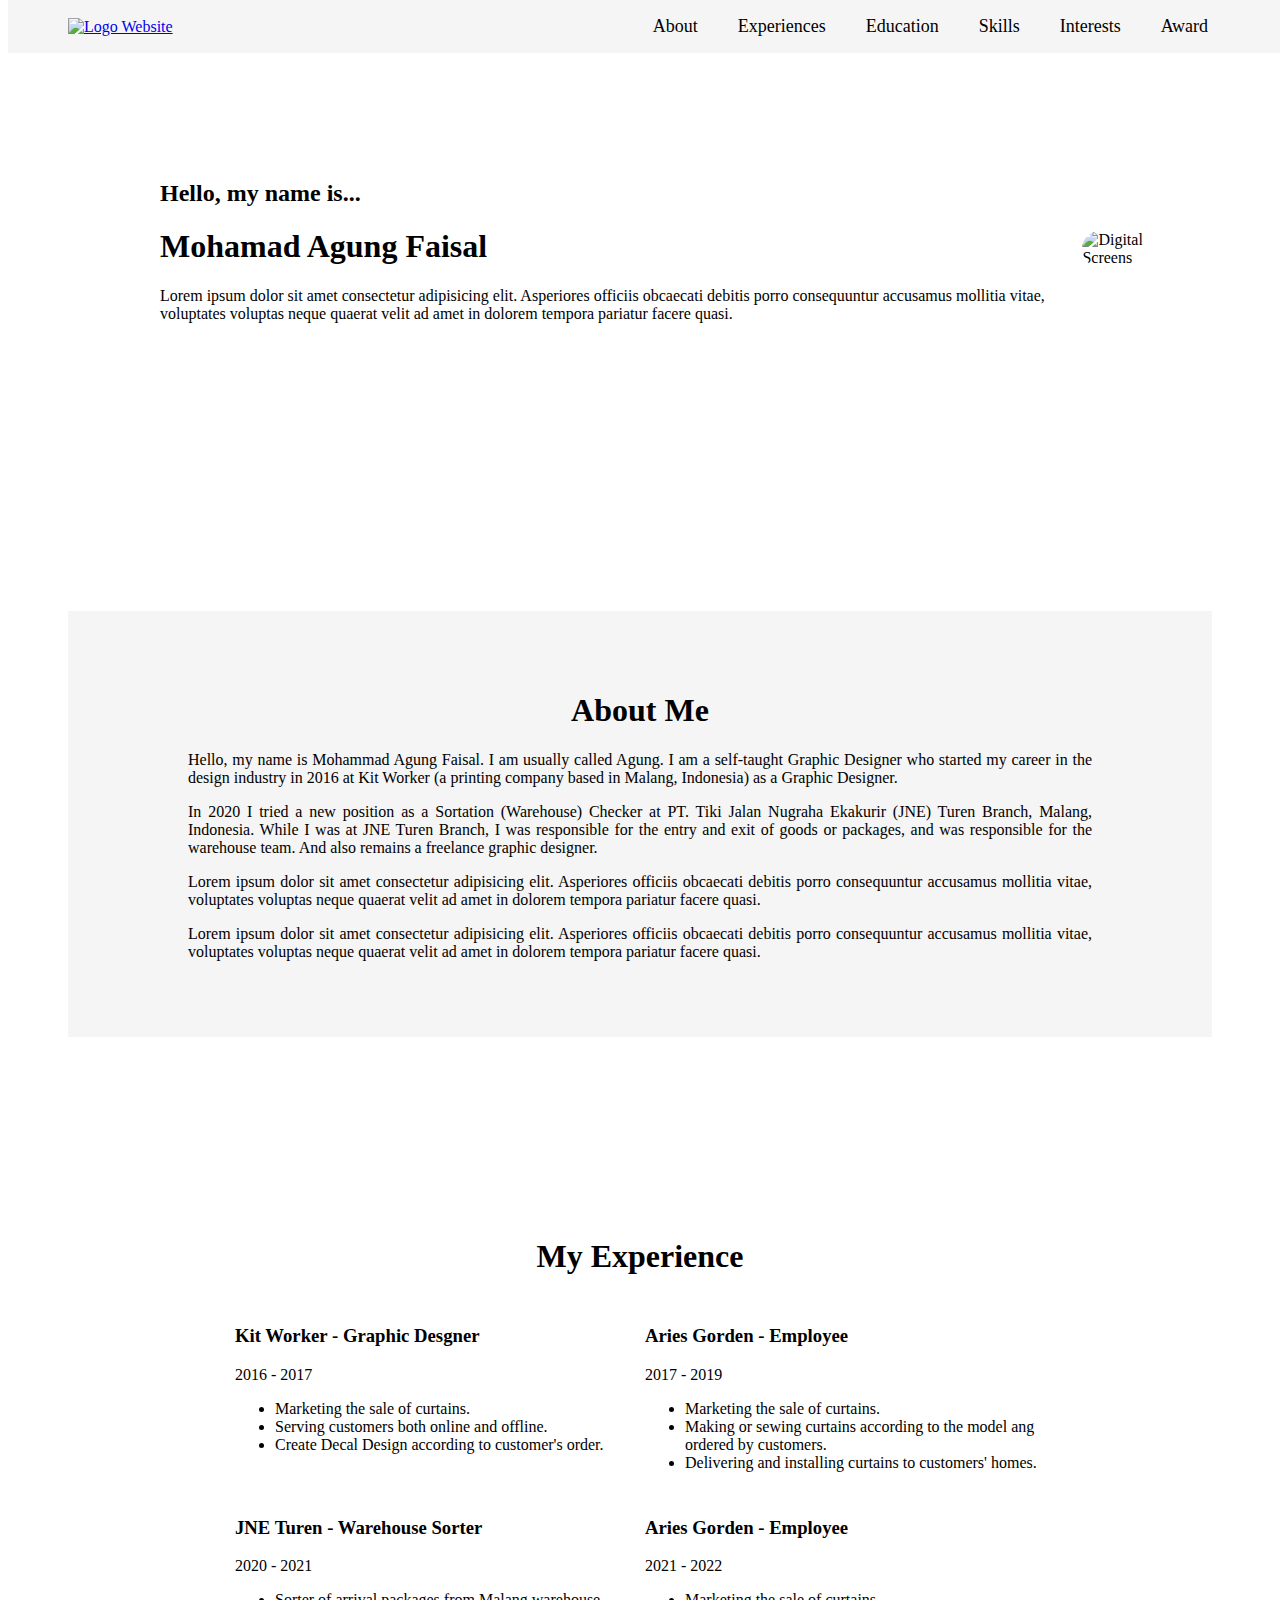
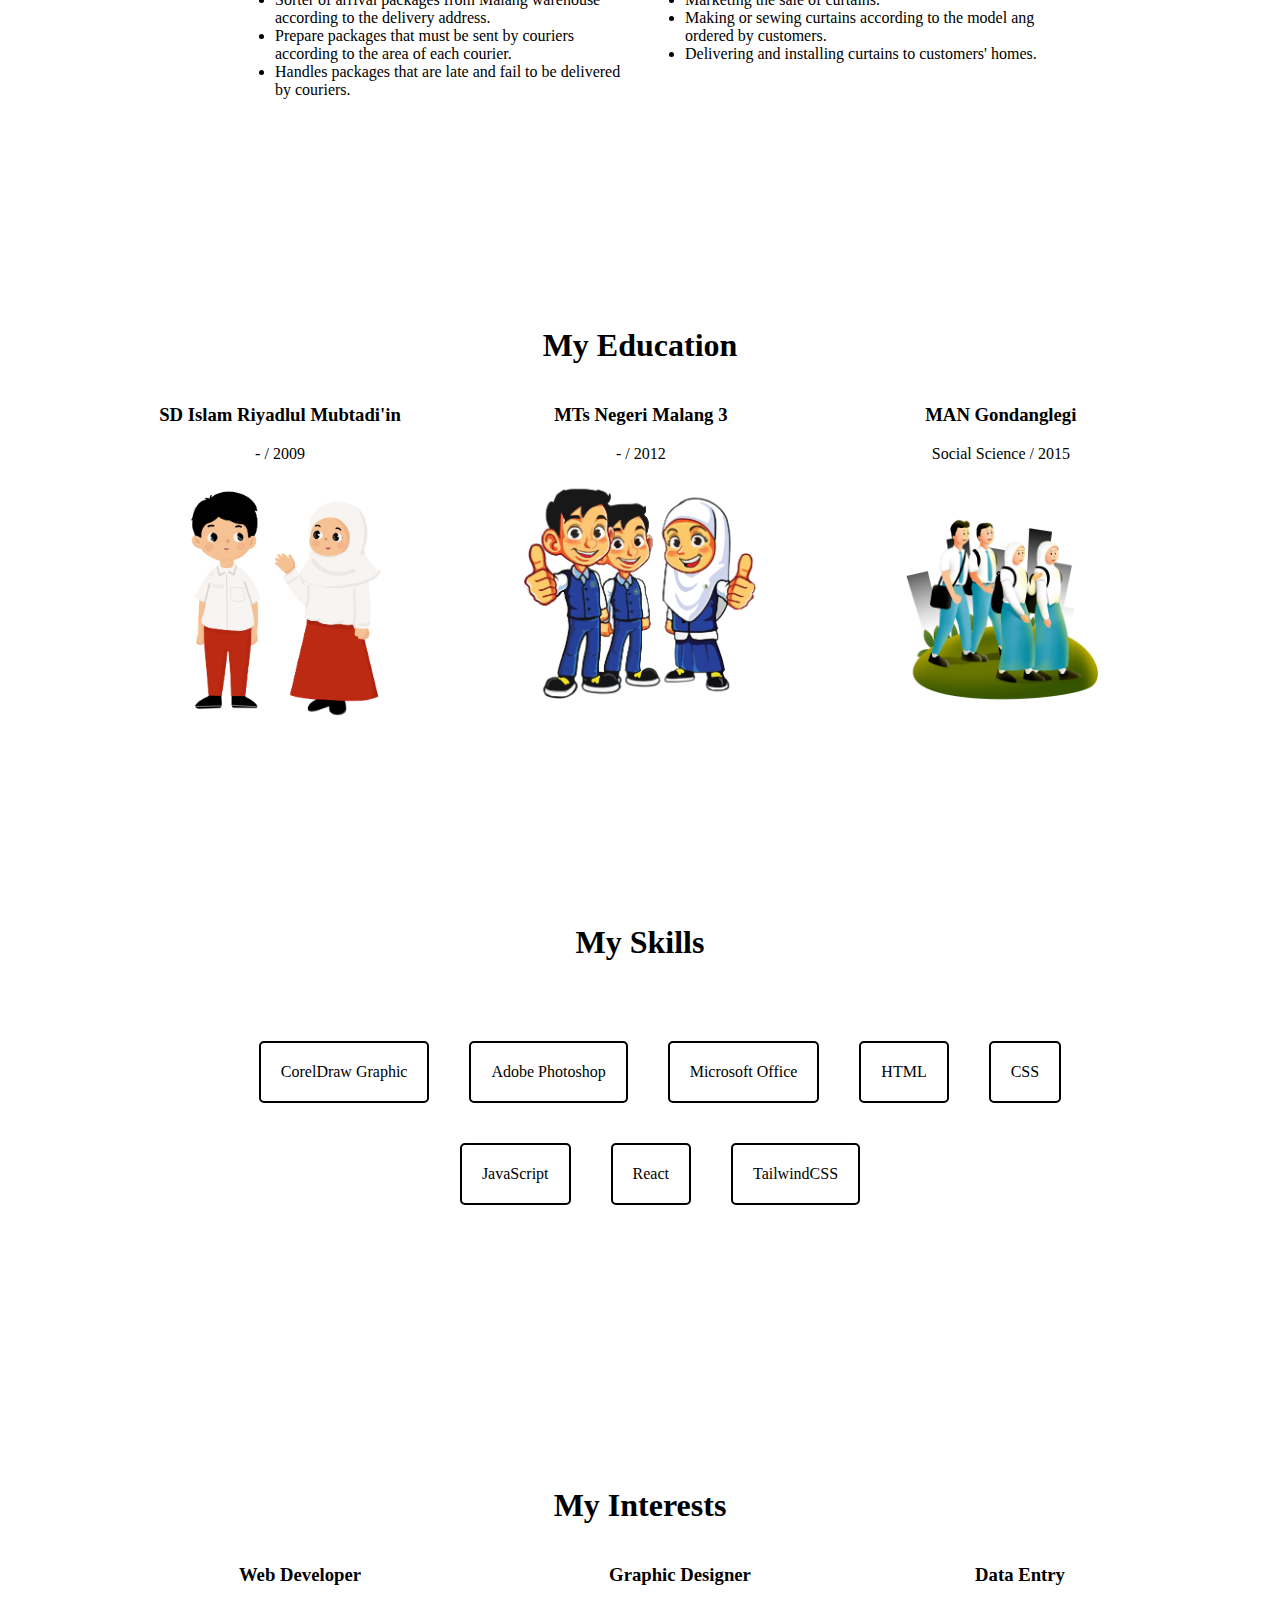
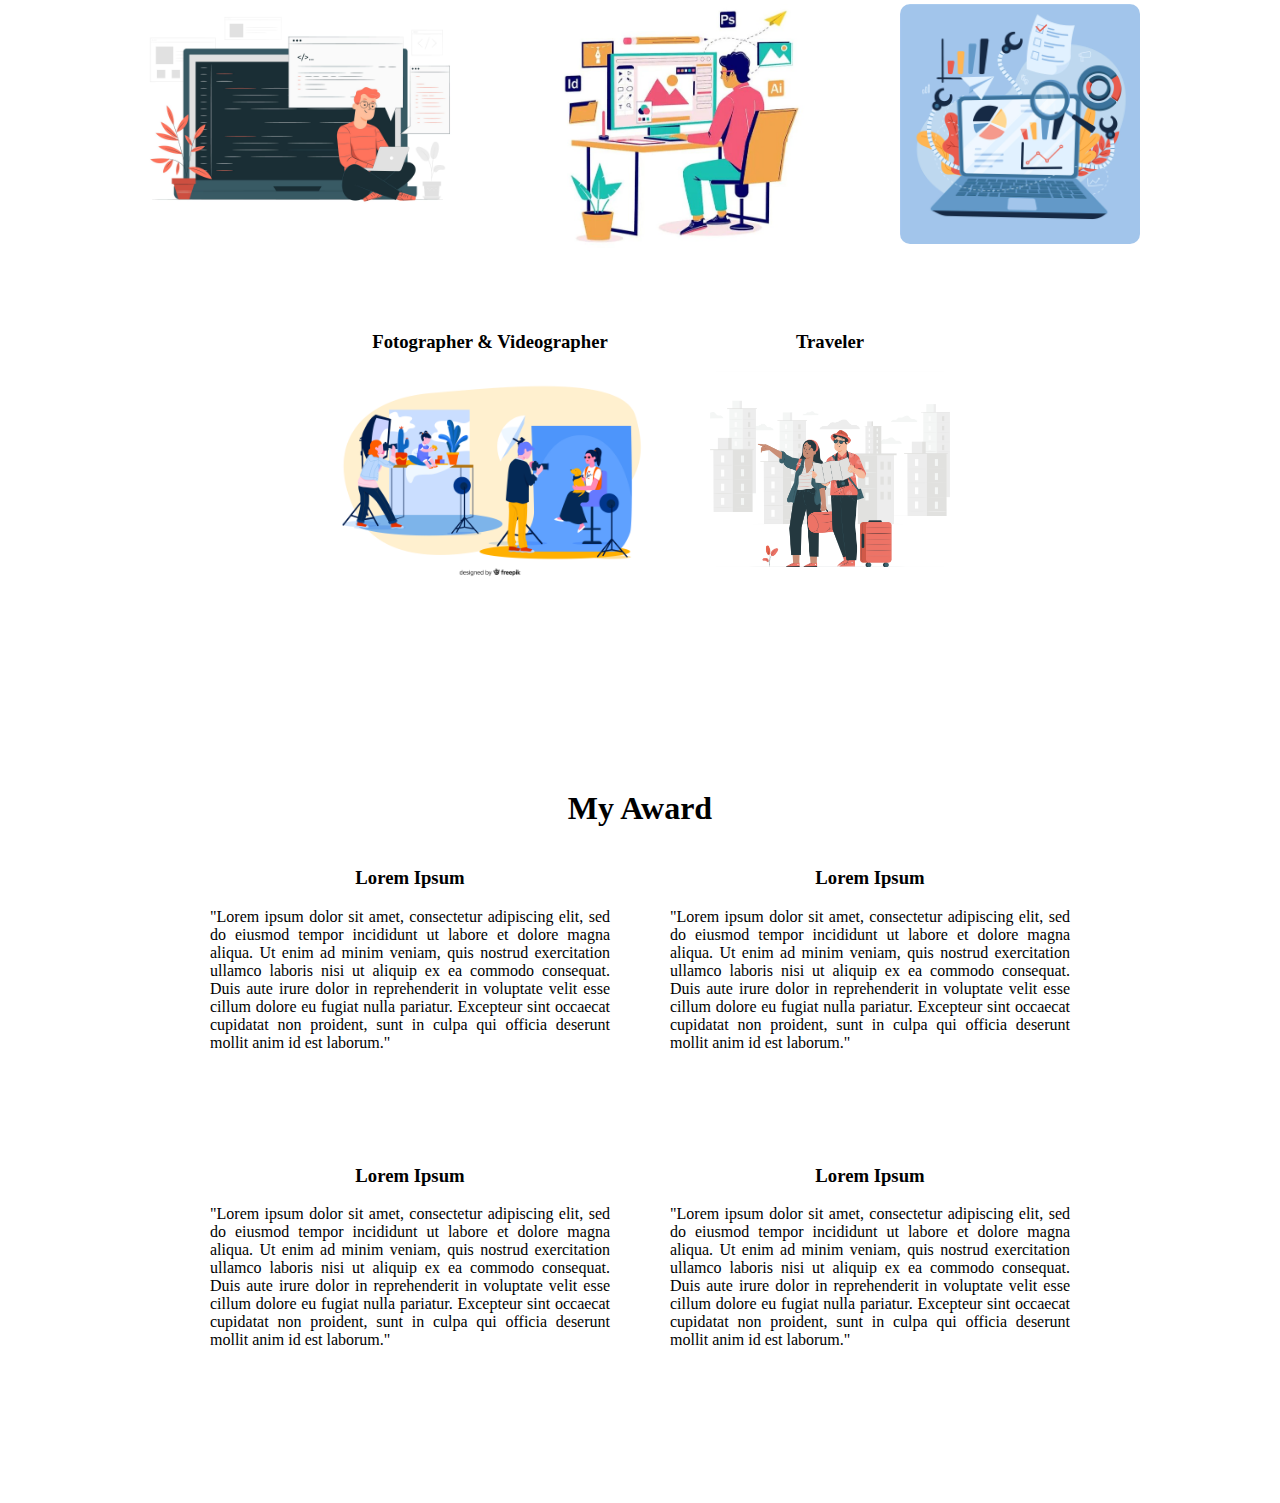
==== index.html @ 61150e81 "pesan commit" ====
<!DOCTYPE html>
<html lang="en">

  <head>
    <meta charset="UTF-8">
    <meta http-equiv="X-UA-Compatible" content="IE=edge">
    <meta name="viewport" content="width=device-width, initial-scale=1.0">
    <title>Mohamad Agung Faisal</title>
    <link rel="stylesheet" href="/assets/Css/style.css">
  </head>

  <body>

    <header>
      <div class="pages">
        <a href="#home">
          <img src="https://web-porto-lime.vercel.app/static/media/maf.66e4949db67b58ebe0a6.png" alt="Logo Website" />
        </a>
      </div>
      <nav>
        <ul>
          <li><a href="#about">About</a></li>
          <li><a href="#experiences">Experiences</a></li>
          <li><a href="#education">Education</a></li>
          <li><a href="#skills">Skills</a></li>
          <li><a href="#interests">Interests</a></li>
          <li><a href="#award">Award</a></li>
        </ul>
      </nav>
    </header>

    <main>

      <section id="home" class="home">
        <div class="info">
          <h2>Hello, my name is...</h2>
          <h1> Mohamad <span>Agung</span> Faisal</h1>
          <p>Lorem ipsum dolor sit amet consectetur adipisicing elit. Asperiores officiis obcaecati debitis porro consequuntur accusamus mollitia vitae, voluptates voluptas neque quaerat velit ad amet in dolorem tempora pariatur facere quasi.</p>
        </div>
        <img
          src="https://web-porto-lime.vercel.app/static/media/fotodiri.6382ffa967da6536eef7.png"
          alt="Digital Screens" />
      </section>

      <section id="about" class="about">
        <div class="aboutMe">
          <h1>About Me</h1>
          <div class="detAboutMe">
            <p>Hello, my name is Mohammad Agung Faisal. I am usually called Agung. I am a self-taught Graphic Designer who started my career in the design industry in 2016 at Kit Worker (a printing company based in Malang, Indonesia) as a Graphic Designer.</p>
            <p>In 2020 I tried a new position as a Sortation (Warehouse) Checker at PT. Tiki Jalan Nugraha Ekakurir (JNE) Turen Branch, Malang, Indonesia. While I was at JNE Turen Branch, I was responsible for the entry and exit of goods or packages, and was responsible for the warehouse team. And also remains a freelance graphic designer.</p>
            <p>Lorem ipsum dolor sit amet consectetur adipisicing elit. Asperiores officiis obcaecati debitis porro consequuntur accusamus mollitia vitae, voluptates voluptas neque quaerat velit ad amet in dolorem tempora pariatur facere quasi.</p>
            <p>Lorem ipsum dolor sit amet consectetur adipisicing elit. Asperiores officiis obcaecati debitis porro consequuntur accusamus mollitia vitae, voluptates voluptas neque quaerat velit ad amet in dolorem tempora pariatur facere quasi.</p>
          </div>
        </div>
      </section>

      <section id="experiences" class="experiences">
        <h1>My Experience</h1>
        <div class="work">
          <div class="detailWork">
            <h3>Kit Worker - Graphic Desgner</h3>
            <p>2016 - 2017</p>
            <ul>
              <li>Marketing the sale of curtains.</li>
              <li>Serving customers both online and offline.</li>
              <li>Create Decal Design according to customer's order.</li>
            </ul>
          </div>
          <div class="detailWork">
            <h3>Aries Gorden - Employee</h3>
            <p>2017 - 2019</p>
            <ul>
              <li>Marketing the sale of curtains.</li>
              <li>Making or sewing curtains according to the model ang ordered by customers.</li>
              <li>Delivering and installing curtains to customers' homes.</li>
            </ul>
          </div>
          <div class="detailWork">
            <h3>JNE Turen - Warehouse Sorter</h3>
            <p>2020 - 2021</p>
            <ul>
              <li>Sorter of arrival packages from Malang warehouse according to the delivery address.</li>
              <li>Prepare packages that must be sent by couriers according to the area of each courier.</li>
              <li>Handles packages that are late and fail to be delivered by couriers.</li>
            </ul>
          </div>
          <div class="detailWork">
            <h3>Aries Gorden - Employee</h3>
            <p>2021 - 2022</p>
            <ul>
              <li>Marketing the sale of curtains.</li>
              <li>Making or sewing curtains according to the model ang ordered by customers.</li>
              <li>Delivering and installing curtains to customers' homes.</li>
            </ul>
          </div>
        </div>
      </section>

      <section id="education" class="education">
        <h1>My Education</h1>
        <div class="detailEducation">
          <div>
            <h3>SD Islam Riyadlul Mubtadi'in</h3>
            <p> - / 2009</p>
            <img src="/assets/images/SD.PNG" alt="picture of high school students"/>
          </div>
          <div>
            <h3>MTs Negeri Malang 3</h3>
            <p> - / 2012</p>
            <img src="/assets/images/SMP.png" alt="picture of high school students"/>
          </div>
          <div>
            <h3>MAN Gondanglegi</h3>
            <p>Social Science / 2015</p>
            <img src="/assets/images/highSchool.png" alt="picture of high school students"/>
          </div>
        </div>
      </section>

      <section id="skills" class="skills">
        <h1>My Skills</h1>
        <div class="detailSkills">
          <ul>
            <li>CorelDraw Graphic</li>
            <li>Adobe Photoshop</li>
            <li>Microsoft Office</li>
            <li>HTML</li>
            <li>CSS</li>
            <li>JavaScript</li>
            <li>React</li>
            <li>TailwindCSS</li>
          </ul>
        </div>
      </section>

      <section id="interests" class="interests">
        <h1>My Interests</h1>
        <div class="detailInterests">
          <div class="interests-1">
            <h3>Web Developer</h3>
            <img src="/assets/images/Programmer.jpg" alt="Programmer"/>
          </div>
          <div class="interests-2">
            <h3>Graphic Designer</h3>
            <img src="/assets/images/graphic-designer.jpg" alt="Graphic Designer"/>
          </div>
          <div class="interests-3">
            <h3>Data Entry</h3>
            <img src="/assets/images/Entry data.jpg" alt="Data Entry"/>
          </div>
          <div class="interests-4">
            <h3>Fotographer & Videographer</h3>
            <img src="/assets/images/2785826.jpg" alt="Foto and Videographer by freepik"/>
          </div>
          <div class="interests-5">
            <h3>Traveler</h3>
            <img src="/assets/images/4056364.jpg" alt="Traveler"/>
          </div>
        </div>
      </section>

      <section id="awards" class="awards">
        <h1>My Award</h1>
        <div class="detailAwards">
          <div class="award-1">
            <h3>Lorem Ipsum</h3>
            <p>"Lorem ipsum dolor sit amet, consectetur adipiscing elit, sed do eiusmod tempor incididunt ut labore et dolore magna aliqua. Ut enim ad minim veniam, quis nostrud exercitation ullamco laboris nisi ut aliquip ex ea commodo consequat. Duis aute irure dolor in reprehenderit in voluptate velit esse cillum dolore eu fugiat nulla pariatur. Excepteur sint occaecat cupidatat non proident, sunt in culpa qui officia deserunt mollit anim id est laborum."</p>
            <img src="https://picsum.photos/id/180/300" alt="">
          </div>
          <div class="award-2">
            <h3>Lorem Ipsum</h3>
            <p>"Lorem ipsum dolor sit amet, consectetur adipiscing elit, sed do eiusmod tempor incididunt ut labore et dolore magna aliqua. Ut enim ad minim veniam, quis nostrud exercitation ullamco laboris nisi ut aliquip ex ea commodo consequat. Duis aute irure dolor in reprehenderit in voluptate velit esse cillum dolore eu fugiat nulla pariatur. Excepteur sint occaecat cupidatat non proident, sunt in culpa qui officia deserunt mollit anim id est laborum."</p>
            <img src="https://picsum.photos/id/180/300" alt="">
          </div>
          <div class="award-3">
            <h3>Lorem Ipsum</h3>
            <p>"Lorem ipsum dolor sit amet, consectetur adipiscing elit, sed do eiusmod tempor incididunt ut labore et dolore magna aliqua. Ut enim ad minim veniam, quis nostrud exercitation ullamco laboris nisi ut aliquip ex ea commodo consequat. Duis aute irure dolor in reprehenderit in voluptate velit esse cillum dolore eu fugiat nulla pariatur. Excepteur sint occaecat cupidatat non proident, sunt in culpa qui officia deserunt mollit anim id est laborum."</p>
            <img src="https://picsum.photos/id/180/300" alt="">
          </div>
          <div class="award-4">
            <h3>Lorem Ipsum</h3>
            <p>"Lorem ipsum dolor sit amet, consectetur adipiscing elit, sed do eiusmod tempor incididunt ut labore et dolore magna aliqua. Ut enim ad minim veniam, quis nostrud exercitation ullamco laboris nisi ut aliquip ex ea commodo consequat. Duis aute irure dolor in reprehenderit in voluptate velit esse cillum dolore eu fugiat nulla pariatur. Excepteur sint occaecat cupidatat non proident, sunt in culpa qui officia deserunt mollit anim id est laborum."</p>
            <img src="https://picsum.photos/id/180/300" alt="">
          </div>
        </div>
      </section>

    </main>
  </body>
</html>
---- assets/Css/style.css ----
header{
    display: flex;
    justify-content: space-between;
    align-items: center;
    background-color: whitesmoke;
    position: fixed;
    margin: 0;
    padding: 0;
    top: 0;
    width: 100%;
    box-sizing: border-box;
}

.pages a{
    padding-left: 60px;
}

.pages img{
    width: 80px;
}

nav {   
    justify-content: flex-end;
    padding-right: 60px;

    color: black;
}

nav ul {
    display: flex;
}

nav ul li {
    list-style-type: none;
    padding: 0 20px;
}

nav ul li a {
    text-decoration: none;
    font-weight: normal;
    font-size: large;
    color: black;
}

nav li a:hover{
    font-weight: bolder;
}

.home{
    display: flex;
    justify-items: center;
    align-items: center;
    padding: 120px;
}

.home .info{
    padding: 32px;
}

.home img{
    max-width: 40%;
    height: auto;
    border-radius: 50px;
}

.about{
    margin: 120px 60px 120px 60px;
    background-color: whitesmoke;
}

.about .aboutMe{
    padding: 60px 120px 60px 120px;
}

.about h1{
    text-align: center;
}

.about p{
    text-align: justify;
}

.experiences{
    margin: 60px;
    padding: 60px;
    align-items: center;
}

.experiences h1{
    text-align: center;
}

.experiences .work{
    display: grid;
    justify-content: center;
    grid-template-columns: 400px 400px;
    gap: 10px;
    padding: 10px;
}

.education{
    margin: 60px;
    padding: 60px;
    align-items: center;
}

.education h1{
    text-align: center;
}

.detailEducation{
    display: flex;
    justify-content: center;
    text-align: center;
    gap: 120px;
}

.detailEducation img{
    width: 240px;
}

.skills{
    margin: 60px;
    padding: 60px;
    align-items: center;
}

.skills h1{
    text-align: center;
}

.skills ul{
    display: flex;
    flex-wrap: wrap;
    margin: 60px;
    justify-content: center;
}

.skills ul li{
    list-style-type: none;
    border: 2px solid;
    border-radius: 5px;
    padding: 20px 20px;
    margin: 20px;
}

.interests{
    margin: 60px;
    padding: 60px;
    align-items: center;
}

.interests h1{
    text-align: center;
}

.detailInterests{
    display: flex;
    flex-wrap: wrap;
    justify-content: center;
    text-align: center;
    gap: 60px;
}

.detailInterests img{
    width: 320px;
    border-radius: 10px;
}

.interests-3 img{
    width: 240px;
}

.interests-5 img{
    width: 240px;
}

.awards{
    margin: 60px;
    padding: 60px;
    align-items: center;
}

.awards h1{
    text-align: center;
}

.awards .detailAwards{
    display: grid;
    justify-content: center;
    grid-template-columns: 400px 400px;
    gap: 60px;
    text-align: center;
}

.detailAwards p{
    text-align: justify;
}
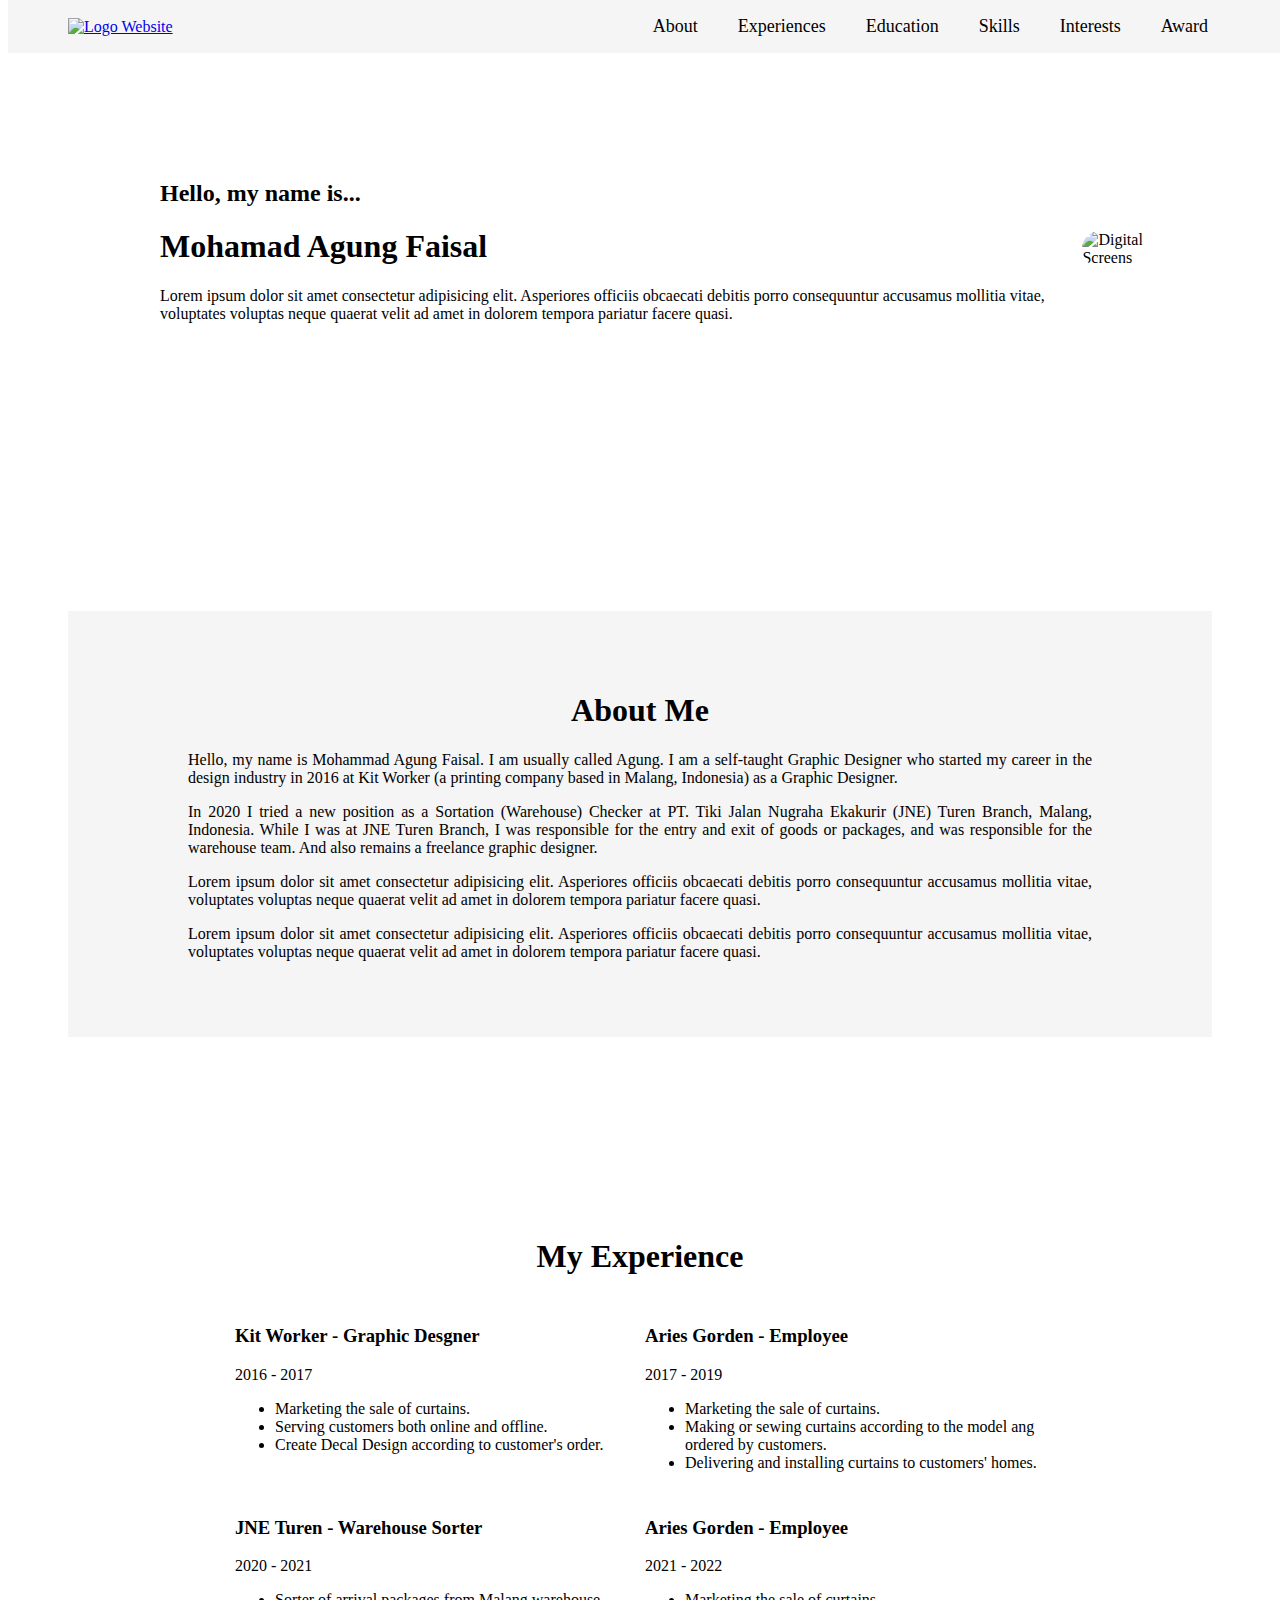
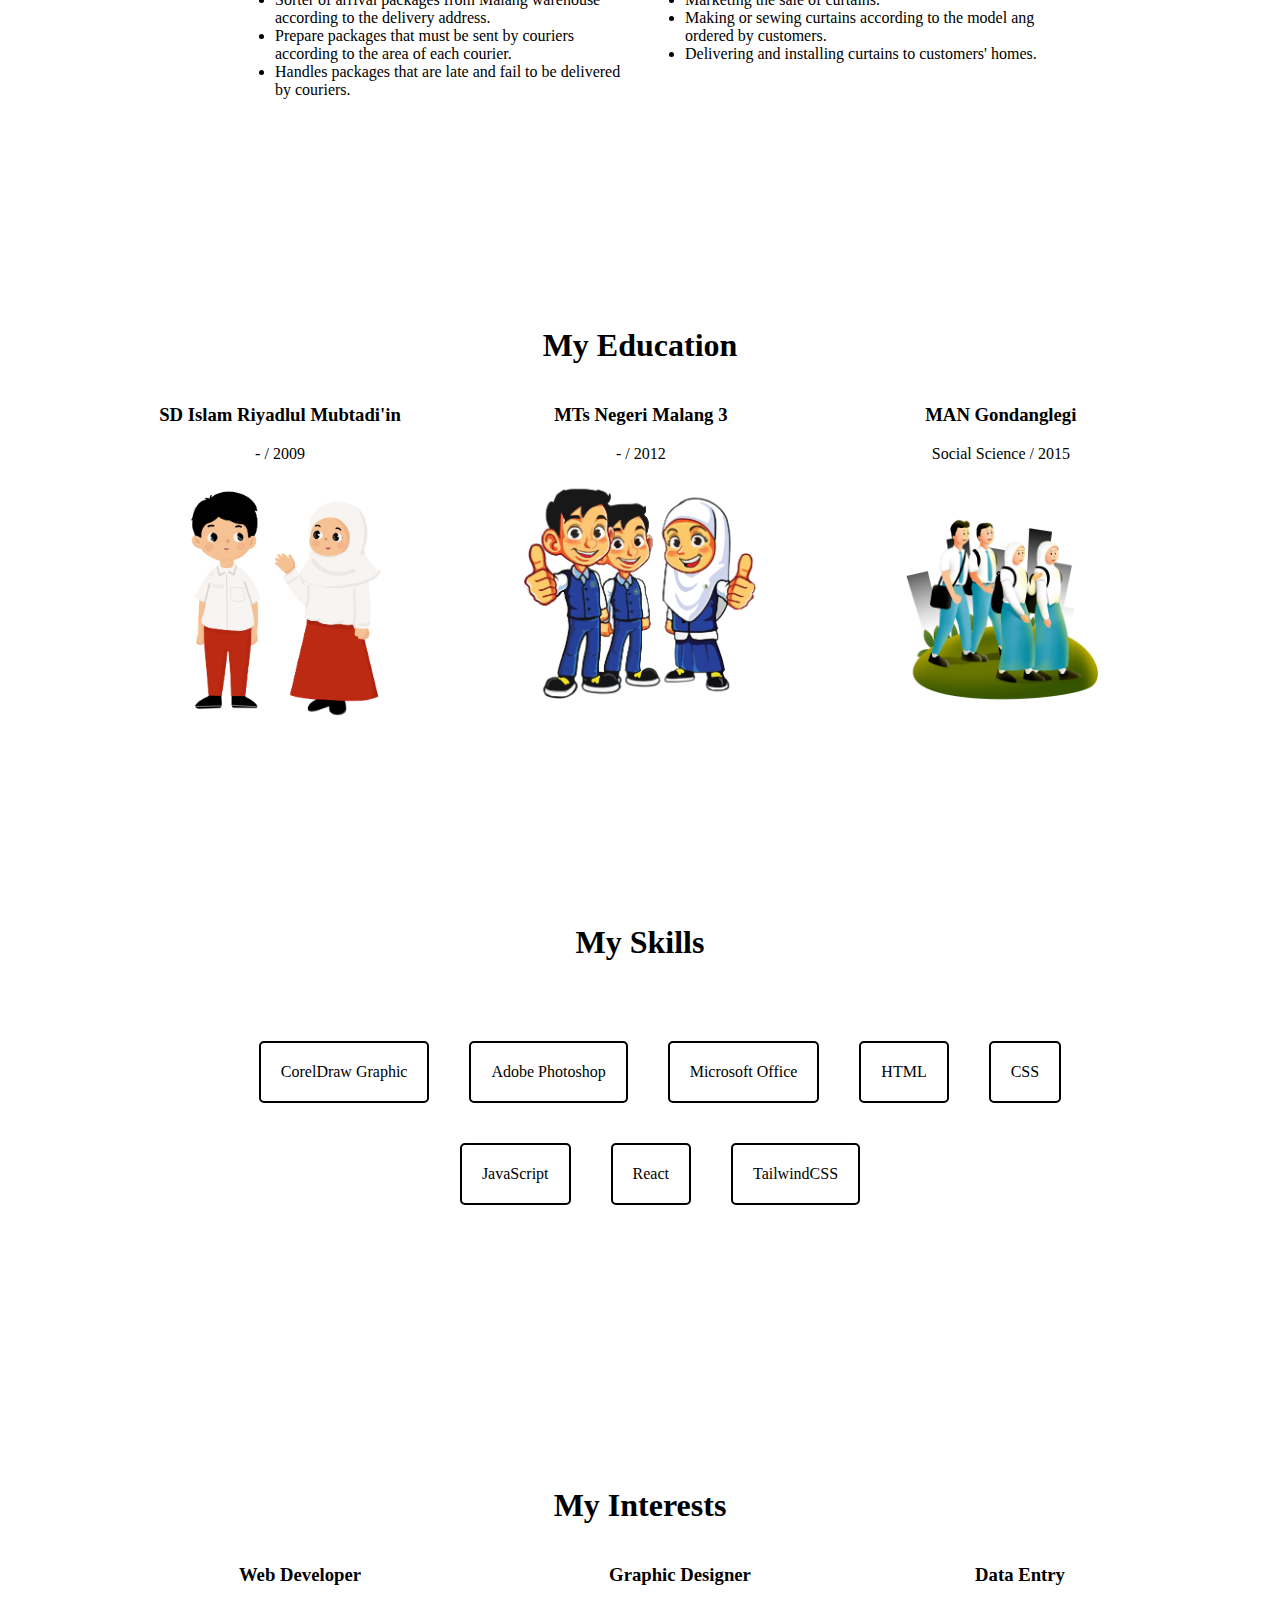
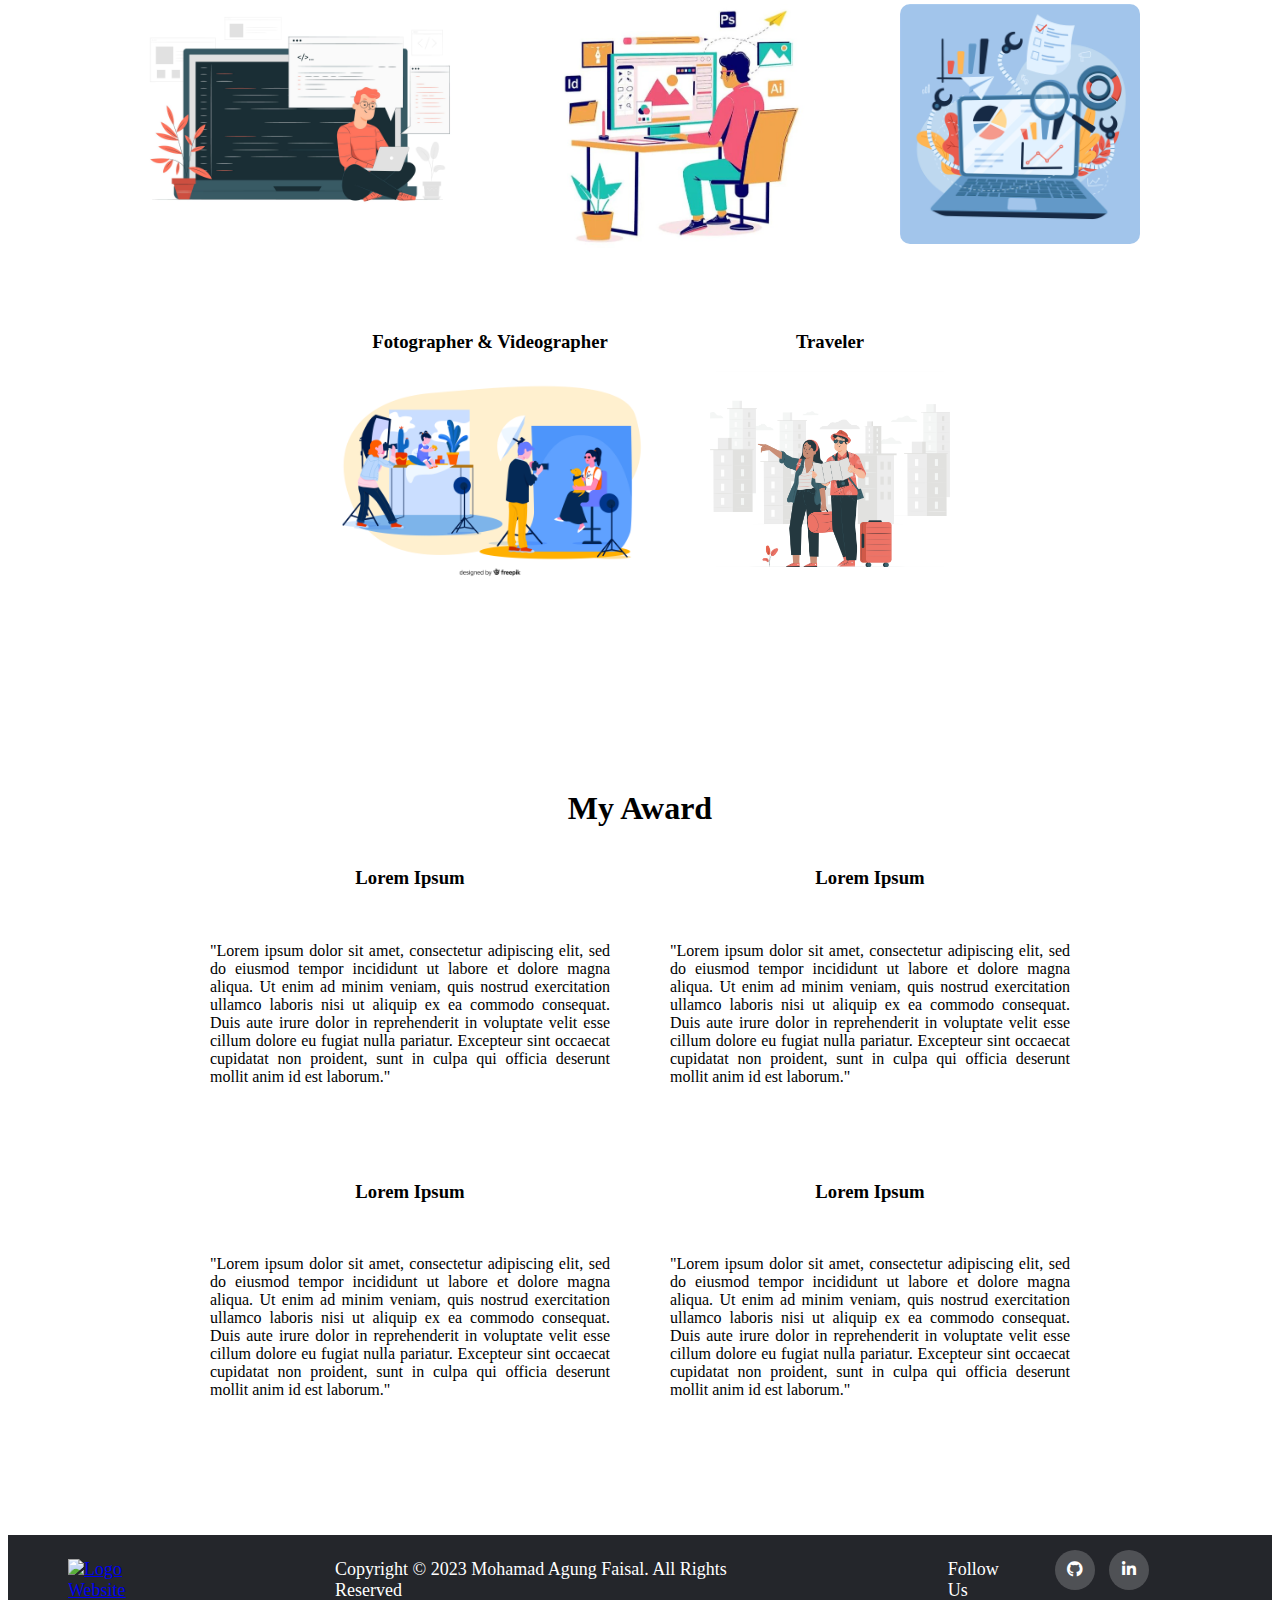
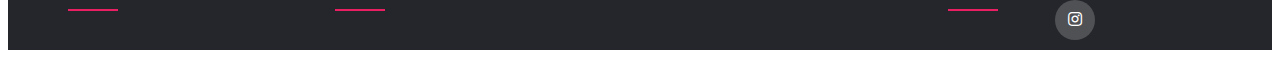
==== commit ca48af26: "adding footer" ====
--- a/index.html
+++ b/index.html
@@ -7,6 +7,7 @@
     <meta name="viewport" content="width=device-width, initial-scale=1.0">
     <title>Mohamad Agung Faisal</title>
     <link rel="stylesheet" href="/assets/Css/style.css">
+    <link rel="stylesheet" type="text/css" href="https://cdnjs.cloudflare.com/ajax/libs/font-awesome/5.15.1/css/all.min.css">
   </head>
 
   <body>
@@ -24,13 +25,12 @@
           <li><a href="#education">Education</a></li>
           <li><a href="#skills">Skills</a></li>
           <li><a href="#interests">Interests</a></li>
-          <li><a href="#award">Award</a></li>
+          <li><a href="#awards">Award</a></li>
         </ul>
       </nav>
     </header>
 
     <main>
-
       <section id="home" class="home">
         <div class="info">
           <h2>Hello, my name is...</h2>
@@ -164,27 +164,54 @@
         <div class="detailAwards">
           <div class="award-1">
             <h3>Lorem Ipsum</h3>
-            <p>"Lorem ipsum dolor sit amet, consectetur adipiscing elit, sed do eiusmod tempor incididunt ut labore et dolore magna aliqua. Ut enim ad minim veniam, quis nostrud exercitation ullamco laboris nisi ut aliquip ex ea commodo consequat. Duis aute irure dolor in reprehenderit in voluptate velit esse cillum dolore eu fugiat nulla pariatur. Excepteur sint occaecat cupidatat non proident, sunt in culpa qui officia deserunt mollit anim id est laborum."</p>
-            <img src="https://picsum.photos/id/180/300" alt="">
+            <img src="https://picsum.photos/id/180/300" alt="">
+            <p>"Lorem ipsum dolor sit amet, consectetur adipiscing elit, sed do eiusmod tempor incididunt ut labore et dolore magna aliqua. Ut enim ad minim veniam, quis nostrud exercitation ullamco laboris nisi ut aliquip ex ea commodo consequat. Duis aute irure dolor in reprehenderit in voluptate velit esse cillum dolore eu fugiat nulla pariatur. Excepteur sint occaecat cupidatat non proident, sunt in culpa qui officia deserunt mollit anim id est laborum."</p>
           </div>
           <div class="award-2">
             <h3>Lorem Ipsum</h3>
-            <p>"Lorem ipsum dolor sit amet, consectetur adipiscing elit, sed do eiusmod tempor incididunt ut labore et dolore magna aliqua. Ut enim ad minim veniam, quis nostrud exercitation ullamco laboris nisi ut aliquip ex ea commodo consequat. Duis aute irure dolor in reprehenderit in voluptate velit esse cillum dolore eu fugiat nulla pariatur. Excepteur sint occaecat cupidatat non proident, sunt in culpa qui officia deserunt mollit anim id est laborum."</p>
-            <img src="https://picsum.photos/id/180/300" alt="">
+            <img src="https://picsum.photos/id/180/300" alt="">
+            <p>"Lorem ipsum dolor sit amet, consectetur adipiscing elit, sed do eiusmod tempor incididunt ut labore et dolore magna aliqua. Ut enim ad minim veniam, quis nostrud exercitation ullamco laboris nisi ut aliquip ex ea commodo consequat. Duis aute irure dolor in reprehenderit in voluptate velit esse cillum dolore eu fugiat nulla pariatur. Excepteur sint occaecat cupidatat non proident, sunt in culpa qui officia deserunt mollit anim id est laborum."</p>
           </div>
           <div class="award-3">
             <h3>Lorem Ipsum</h3>
-            <p>"Lorem ipsum dolor sit amet, consectetur adipiscing elit, sed do eiusmod tempor incididunt ut labore et dolore magna aliqua. Ut enim ad minim veniam, quis nostrud exercitation ullamco laboris nisi ut aliquip ex ea commodo consequat. Duis aute irure dolor in reprehenderit in voluptate velit esse cillum dolore eu fugiat nulla pariatur. Excepteur sint occaecat cupidatat non proident, sunt in culpa qui officia deserunt mollit anim id est laborum."</p>
-            <img src="https://picsum.photos/id/180/300" alt="">
+            <img src="https://picsum.photos/id/180/300" alt="">
+            <p>"Lorem ipsum dolor sit amet, consectetur adipiscing elit, sed do eiusmod tempor incididunt ut labore et dolore magna aliqua. Ut enim ad minim veniam, quis nostrud exercitation ullamco laboris nisi ut aliquip ex ea commodo consequat. Duis aute irure dolor in reprehenderit in voluptate velit esse cillum dolore eu fugiat nulla pariatur. Excepteur sint occaecat cupidatat non proident, sunt in culpa qui officia deserunt mollit anim id est laborum."</p>
           </div>
           <div class="award-4">
             <h3>Lorem Ipsum</h3>
-            <p>"Lorem ipsum dolor sit amet, consectetur adipiscing elit, sed do eiusmod tempor incididunt ut labore et dolore magna aliqua. Ut enim ad minim veniam, quis nostrud exercitation ullamco laboris nisi ut aliquip ex ea commodo consequat. Duis aute irure dolor in reprehenderit in voluptate velit esse cillum dolore eu fugiat nulla pariatur. Excepteur sint occaecat cupidatat non proident, sunt in culpa qui officia deserunt mollit anim id est laborum."</p>
-            <img src="https://picsum.photos/id/180/300" alt="">
-          </div>
-        </div>
-      </section>
-
+            <img src="https://picsum.photos/id/180/300" alt="">
+            <p>"Lorem ipsum dolor sit amet, consectetur adipiscing elit, sed do eiusmod tempor incididunt ut labore et dolore magna aliqua. Ut enim ad minim veniam, quis nostrud exercitation ullamco laboris nisi ut aliquip ex ea commodo consequat. Duis aute irure dolor in reprehenderit in voluptate velit esse cillum dolore eu fugiat nulla pariatur. Excepteur sint occaecat cupidatat non proident, sunt in culpa qui officia deserunt mollit anim id est laborum."</p>
+          </div>
+        </div>
+      </section>
     </main>
+
+    <footer class="footer">
+      <div class="container">
+        <div class="row">
+          <div class="footer-col">
+            <h4>
+              <a href="#home">
+                <img src="https://web-porto-lime.vercel.app/static/media/maf.66e4949db67b58ebe0a6.png" alt="Logo Website" />
+              </a>
+            </h4>
+          </div>
+          <div class="footer-col">
+            <h4>Copyright © 2023 Mohamad Agung Faisal. All Rights Reserved</h4> 
+          </div>
+          <div class="footer-col">
+            <div>
+              <h4>Follow Us</h4>
+            </div>
+            <div class="social-media">
+              <a href="https://github.com/agungf97" target="_blank"><i class="fab fa-github"></i></a>
+              <a href="https://www.linkedin.com/in/agungf97/" target="_blank"><i class="fab fa-linkedin-in"></i></a>
+              <a href="https://www.instagram.com/agungf97/" target="_blank"><i class="fab fa-instagram"></i></a>
+            </div>
+          </div>
+        </div>
+      </div>
+    </footer>
+    
   </body>
 </html>--- a/assets/Css/style.css
+++ b/assets/Css/style.css
@@ -1,3 +1,7 @@
+html {
+    scroll-behavior: smooth;
+}
+
 header{
     display: flex;
     justify-content: space-between;
@@ -195,4 +199,73 @@
 
 .detailAwards p{
     text-align: justify;
-}+}
+
+.footer{
+    background-color: #24262b;
+    display: flex;
+    justify-content: space-between;
+    align-items: center;
+    margin: 0;
+    padding: 0;
+    bottom: 0;
+    width: 100%;
+    box-sizing: border-box;
+}
+
+.container{
+    margin:auto;
+}
+
+.row{
+	display: flex;
+    justify-content: space-between;
+}
+
+.footer-col{
+    display: flex;
+    justify-content: space-between;
+    padding: 0px 60px 0px 60px;
+    align-items: baseline;
+}
+
+.footer-col img{
+    width: 60px;
+}
+
+.footer-col h4{
+	font-size: 18px;
+	color: #ffffff;
+	font-weight: 500;
+	position: relative;
+    margin-right: 32px;
+}
+
+.footer-col h4::before{
+	content: '';
+	position: absolute;
+	left:0;
+	bottom: -10px;
+	background-color: #e91e63;
+	height: 2px;
+	box-sizing: border-box;
+	width: 50px;
+}
+
+.footer-col .social-media a{
+	display: inline-block;
+	height: 40px;
+	width: 40px;
+	background-color: rgba(255,255,255,0.2);
+	margin:0 10px 10px 0;
+	text-align: center;
+	line-height: 40px;
+	border-radius: 50%;
+	color: #ffffff;
+	transition: all 0.5s ease;
+}
+
+.footer-col .social-media a:hover{
+	color: #24262b;
+	background-color: #ffffff;
+}
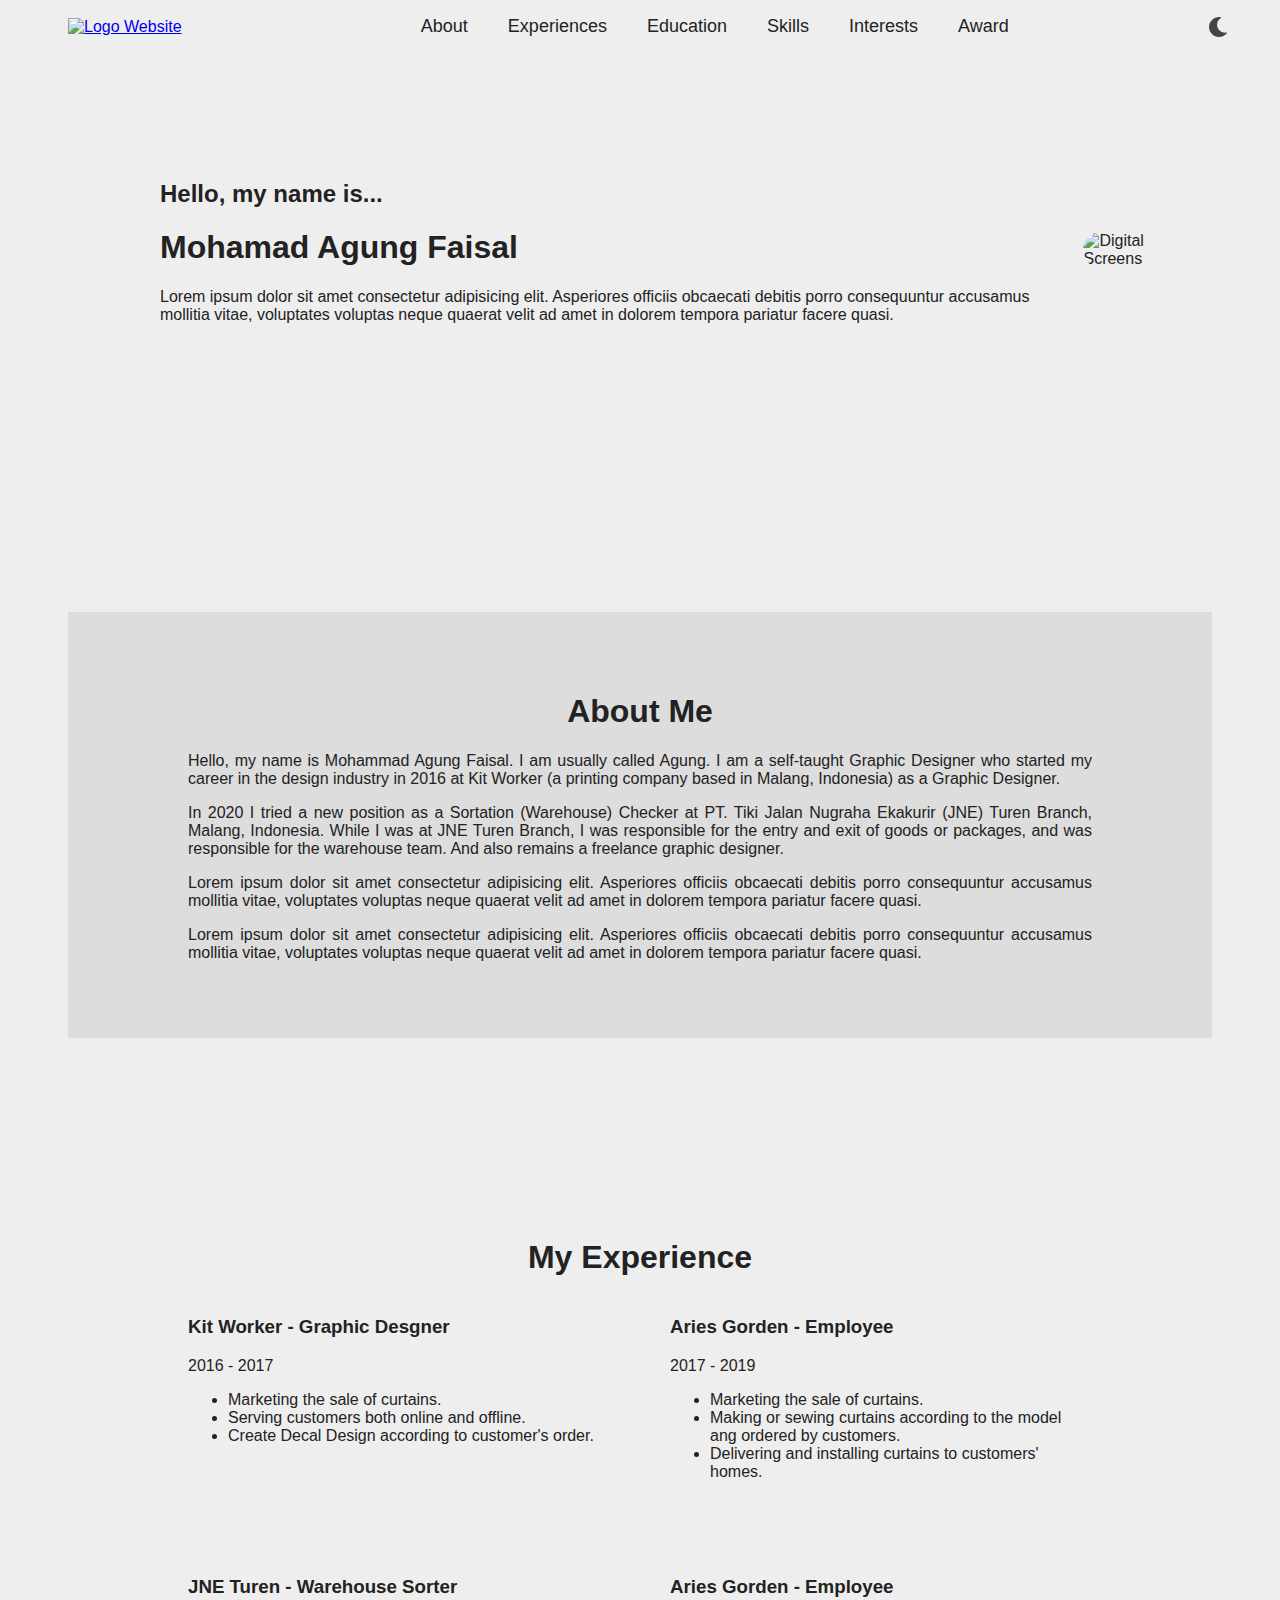
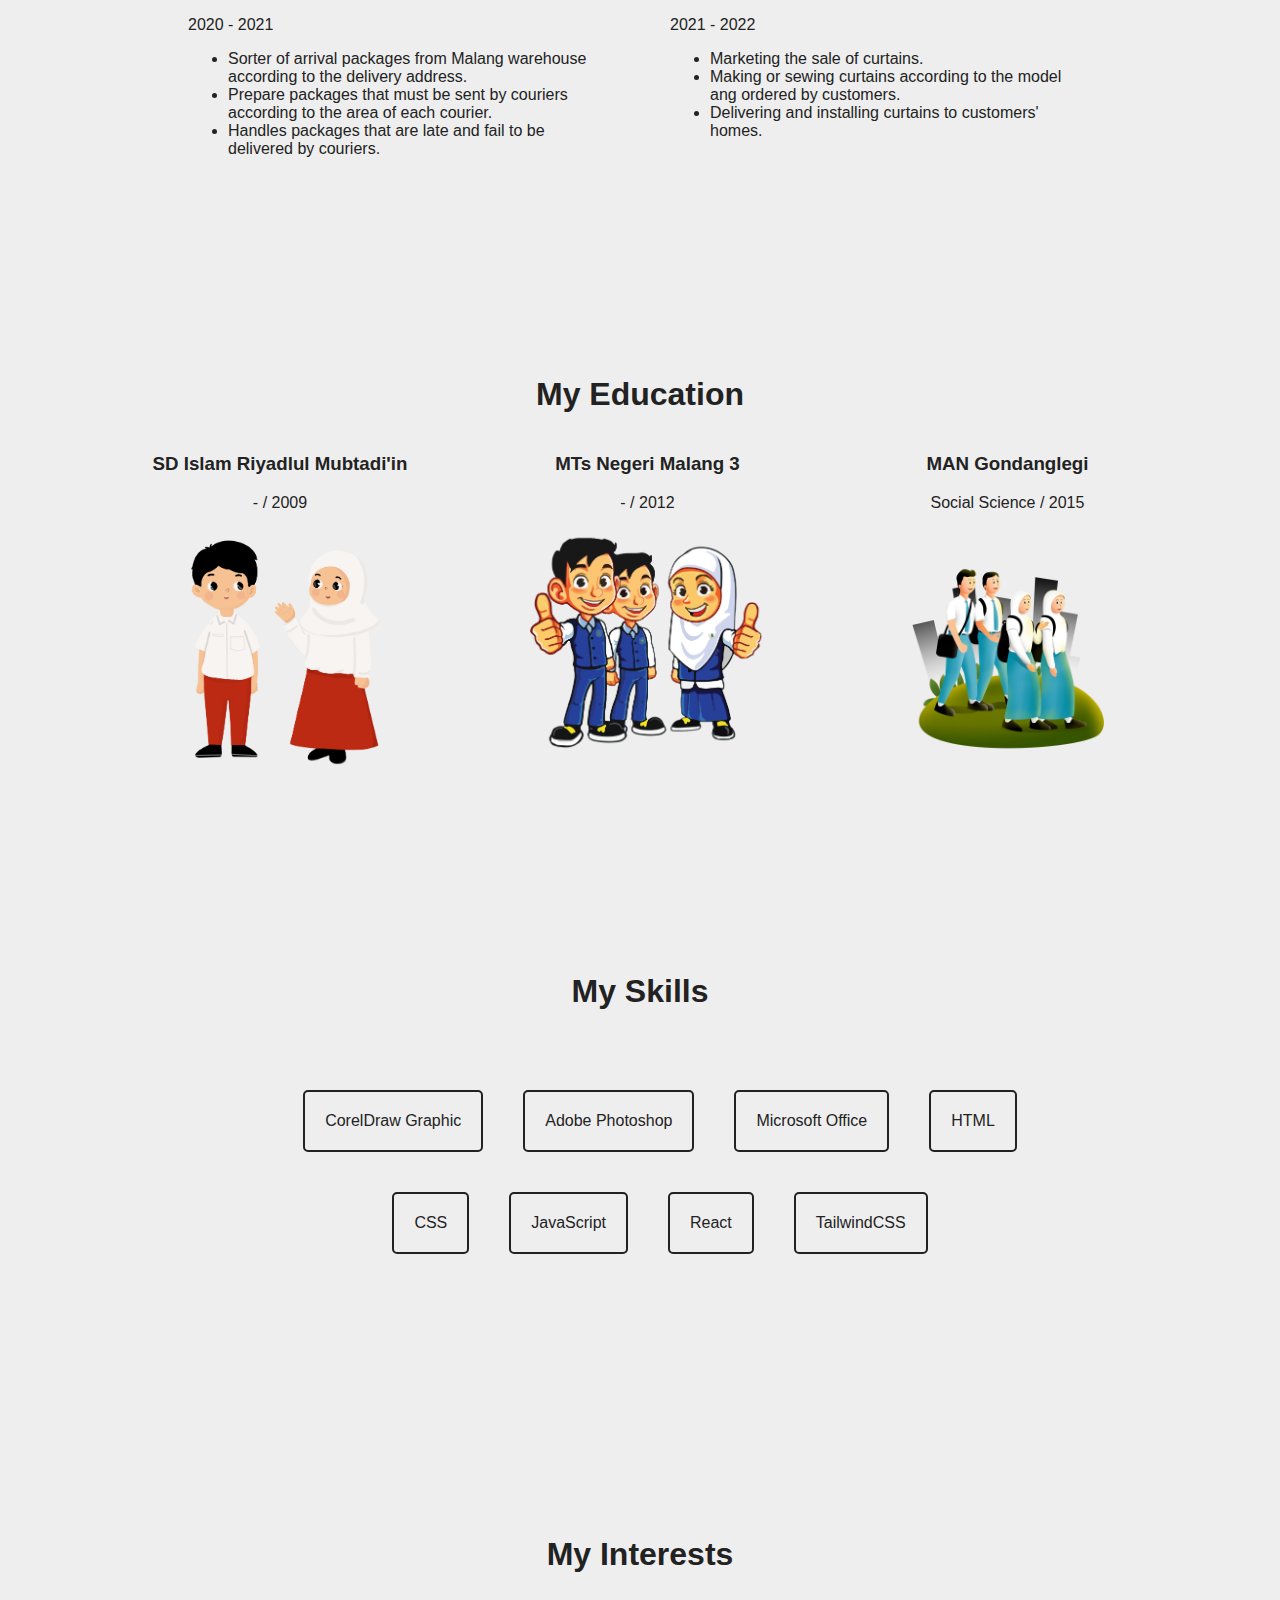
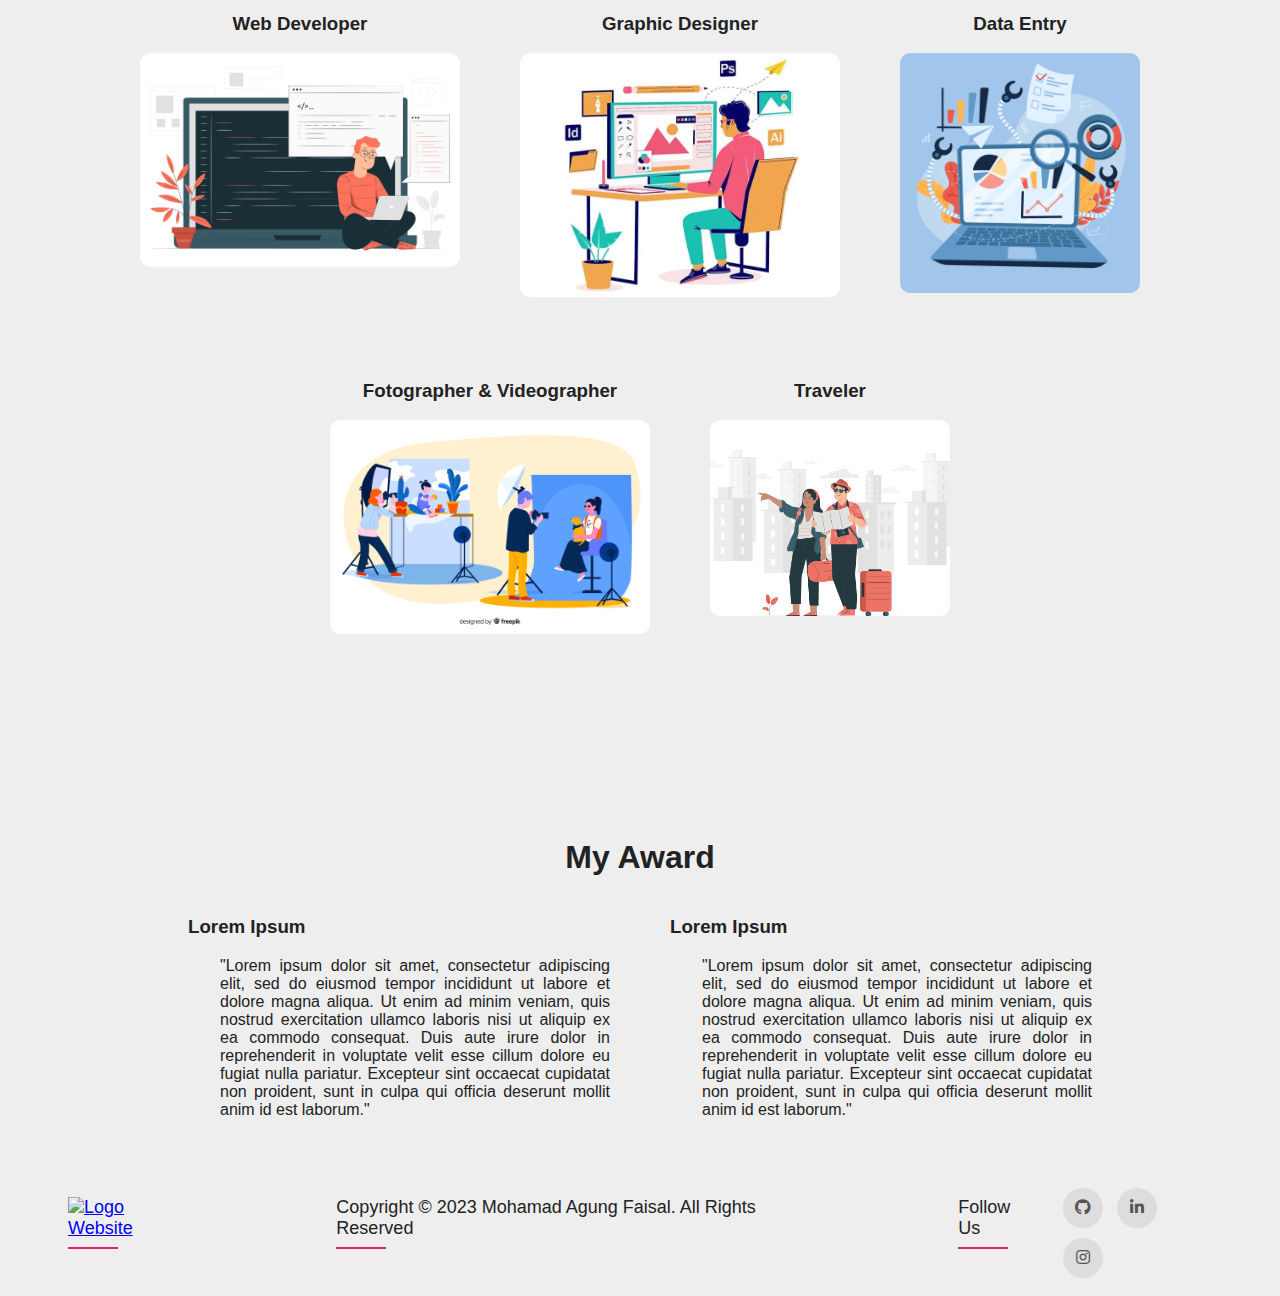
==== commit 4d0a7ae9: "adding script & fix css" ====
--- a/index.html
+++ b/index.html
@@ -6,7 +6,7 @@
     <meta http-equiv="X-UA-Compatible" content="IE=edge">
     <meta name="viewport" content="width=device-width, initial-scale=1.0">
     <title>Mohamad Agung Faisal</title>
-    <link rel="stylesheet" href="/assets/Css/style.css">
+    <link rel="stylesheet" href="/assets/style.css">
     <link rel="stylesheet" type="text/css" href="https://cdnjs.cloudflare.com/ajax/libs/font-awesome/5.15.1/css/all.min.css">
   </head>
 
@@ -28,9 +28,15 @@
           <li><a href="#awards">Award</a></li>
         </ul>
       </nav>
+      <div id="dark-mode-toggle" class="dark-mode-toggle" title="Swith On/Off Dark Mode">
+        <svg viewBox="0 0 512 512" width="20" title="moon">
+          <path d="M283.211 512c78.962 0 151.079-35.925 198.857-94.792 7.068-8.708-.639-21.43-11.562-19.35-124.203 23.654-238.262-71.576-238.262-196.954 0-72.222 38.662-138.635 101.498-174.394 9.686-5.512 7.25-20.197-3.756-22.23A258.156 258.156 0 0 0 283.211 0c-141.309 0-256 114.511-256 256 0 141.309 114.511 256 256 256z" />
+        </svg>
+      </div>
     </header>
 
     <main>
+
       <section id="home" class="home">
         <div class="info">
           <h2>Hello, my name is...</h2>
@@ -161,26 +167,20 @@
 
       <section id="awards" class="awards">
         <h1>My Award</h1>
-        <div class="detailAwards">
-          <div class="award-1">
+        <div class="award">
+          <div class="section-award">
             <h3>Lorem Ipsum</h3>
-            <img src="https://picsum.photos/id/180/300" alt="">
-            <p>"Lorem ipsum dolor sit amet, consectetur adipiscing elit, sed do eiusmod tempor incididunt ut labore et dolore magna aliqua. Ut enim ad minim veniam, quis nostrud exercitation ullamco laboris nisi ut aliquip ex ea commodo consequat. Duis aute irure dolor in reprehenderit in voluptate velit esse cillum dolore eu fugiat nulla pariatur. Excepteur sint occaecat cupidatat non proident, sunt in culpa qui officia deserunt mollit anim id est laborum."</p>
-          </div>
-          <div class="award-2">
+            <div class="detailAward">
+              <img src="https://picsum.photos/id/180/200" alt=""/>
+              <div>"Lorem ipsum dolor sit amet, consectetur adipiscing elit, sed do eiusmod tempor incididunt ut labore et dolore magna aliqua. Ut enim ad minim veniam, quis nostrud exercitation ullamco laboris nisi ut aliquip ex ea commodo consequat. Duis aute irure dolor in reprehenderit in voluptate velit esse cillum dolore eu fugiat nulla pariatur. Excepteur sint occaecat cupidatat non proident, sunt in culpa qui officia deserunt mollit anim id est laborum."</div>
+            </div>
+          </div>
+          <div class="section-award">
             <h3>Lorem Ipsum</h3>
-            <img src="https://picsum.photos/id/180/300" alt="">
-            <p>"Lorem ipsum dolor sit amet, consectetur adipiscing elit, sed do eiusmod tempor incididunt ut labore et dolore magna aliqua. Ut enim ad minim veniam, quis nostrud exercitation ullamco laboris nisi ut aliquip ex ea commodo consequat. Duis aute irure dolor in reprehenderit in voluptate velit esse cillum dolore eu fugiat nulla pariatur. Excepteur sint occaecat cupidatat non proident, sunt in culpa qui officia deserunt mollit anim id est laborum."</p>
-          </div>
-          <div class="award-3">
-            <h3>Lorem Ipsum</h3>
-            <img src="https://picsum.photos/id/180/300" alt="">
-            <p>"Lorem ipsum dolor sit amet, consectetur adipiscing elit, sed do eiusmod tempor incididunt ut labore et dolore magna aliqua. Ut enim ad minim veniam, quis nostrud exercitation ullamco laboris nisi ut aliquip ex ea commodo consequat. Duis aute irure dolor in reprehenderit in voluptate velit esse cillum dolore eu fugiat nulla pariatur. Excepteur sint occaecat cupidatat non proident, sunt in culpa qui officia deserunt mollit anim id est laborum."</p>
-          </div>
-          <div class="award-4">
-            <h3>Lorem Ipsum</h3>
-            <img src="https://picsum.photos/id/180/300" alt="">
-            <p>"Lorem ipsum dolor sit amet, consectetur adipiscing elit, sed do eiusmod tempor incididunt ut labore et dolore magna aliqua. Ut enim ad minim veniam, quis nostrud exercitation ullamco laboris nisi ut aliquip ex ea commodo consequat. Duis aute irure dolor in reprehenderit in voluptate velit esse cillum dolore eu fugiat nulla pariatur. Excepteur sint occaecat cupidatat non proident, sunt in culpa qui officia deserunt mollit anim id est laborum."</p>
+            <div class="detailAward">
+              <img src="https://picsum.photos/id/180/200" alt="">
+              <div>"Lorem ipsum dolor sit amet, consectetur adipiscing elit, sed do eiusmod tempor incididunt ut labore et dolore magna aliqua. Ut enim ad minim veniam, quis nostrud exercitation ullamco laboris nisi ut aliquip ex ea commodo consequat. Duis aute irure dolor in reprehenderit in voluptate velit esse cillum dolore eu fugiat nulla pariatur. Excepteur sint occaecat cupidatat non proident, sunt in culpa qui officia deserunt mollit anim id est laborum."</div>
+            </div>
           </div>
         </div>
       </section>
@@ -190,18 +190,18 @@
       <div class="container">
         <div class="row">
           <div class="footer-col">
-            <h4>
+            <p>
               <a href="#home">
                 <img src="https://web-porto-lime.vercel.app/static/media/maf.66e4949db67b58ebe0a6.png" alt="Logo Website" />
               </a>
-            </h4>
+            </p>
           </div>
           <div class="footer-col">
-            <h4>Copyright © 2023 Mohamad Agung Faisal. All Rights Reserved</h4> 
+            <p>Copyright © 2023 Mohamad Agung Faisal. All Rights Reserved</p> 
           </div>
           <div class="footer-col">
             <div>
-              <h4>Follow Us</h4>
+              <p>Follow Us</p>
             </div>
             <div class="social-media">
               <a href="https://github.com/agungf97" target="_blank"><i class="fab fa-github"></i></a>
@@ -213,5 +213,7 @@
       </div>
     </footer>
     
+    <script src="/assets/script.js"></script>
+
   </body>
 </html>--- a/assets/style.css
+++ b/assets/style.css
@@ -0,0 +1,315 @@
+html {
+    scroll-behavior: smooth;
+    transition-duration: 3s;
+}
+
+:root {
+    --primary-bg: #eee;
+    --primary-fg: #222;
+    --secondary-bg: #ddd;
+    --secondary-fg: #555;
+    --primary-btn-bg: #222;
+    --primary-btn-fg: #fff;
+    --secondary-btn-bg: #dd3134;
+    --secondary-btn-fg: #fff;
+  }
+  .dark-mode {
+    --primary-bg: #1e2129;
+    --primary-fg: #fff;
+    --secondary-bg: #1e2129;
+    --secondary-fg: #aaa;
+    --primary-btn-bg: #ddd;
+    --primary-btn-fg: #000;
+    --secondary-btn-bg: #780404;
+    --secondary-btn-fg: #ddd;
+  }
+
+  body {
+    font-family: Lato, sans-serif;
+    background-color: var(--primary-bg);
+    color: var(--primary-fg);
+    transition: all 0.5s ease-in-out;
+  }
+
+header{
+    display: flex;
+    justify-content: space-between;
+    align-items: center;
+    background-color: var(--primary-bg);
+    color: var(--primary-fg);
+    position: fixed;
+    margin: 0;
+    padding: 0;
+    top: 0;
+    width: 100%;
+    box-sizing: border-box;
+}
+
+#dark-mode-toggle {
+    padding-right: 60px;
+    cursor: pointer;
+    font-size: 30px;
+    fill: #444;
+  }
+
+.pages a{
+    padding-left: 60px;
+}
+
+.pages img{
+    width: 80px;
+}
+
+nav {   
+    justify-content: flex-end;
+}
+
+nav ul {
+    display: flex;
+}
+
+nav ul li {
+    list-style-type: none;
+    padding: 0 20px;
+}
+
+nav ul li a {
+    text-decoration: none;
+    font-weight: normal;
+    font-size: large;
+    color: var(--primary-fg);
+}
+
+nav li a:hover{
+    font-weight: bolder;
+}
+
+.home{
+    display: flex;
+    justify-items: center;
+    align-items: center;
+    padding: 120px;
+}
+
+.home .info{
+    padding: 32px;
+}
+
+.home img{
+    max-width: 40%;
+    height: auto;
+    border-radius: 50px;
+}
+
+.about{
+    margin: 120px 60px 120px 60px;
+    background-color: var(--secondary-bg);
+}
+
+.about .aboutMe{
+    padding: 60px 120px 60px 120px;
+}
+
+.about h1{
+    text-align: center;
+}
+
+.about p{
+    text-align: justify;
+}
+
+.experiences{
+    margin: 60px;
+    padding: 60px 120px 60px 120px;
+    align-items: center;
+}
+
+.experiences h1{
+    text-align: center;
+}
+
+.experiences .work{
+    display: grid;
+    justify-content: center;
+    grid-template-columns: repeat(2, minmax(0, 1fr));
+    gap: 60px;
+}
+
+.education{
+    margin: 60px;
+    padding: 60px;
+    align-items: center;
+}
+
+.education h1{
+    text-align: center;
+}
+
+.detailEducation{
+    display: flex;
+    justify-content: center;
+    text-align: center;
+    gap: 120px;
+}
+
+.detailEducation img{
+    width: 240px;
+}
+
+.skills{
+    margin: 60px;
+    padding: 60px;
+    align-items: center;
+}
+
+.skills h1{
+    text-align: center;
+}
+
+.skills ul{
+    display: flex;
+    flex-wrap: wrap;
+    margin: 60px;
+    justify-content: center;
+}
+
+.skills ul li{
+    list-style-type: none;
+    border: 2px solid;
+    border-radius: 5px;
+    padding: 20px 20px;
+    margin: 20px;
+}
+
+.interests{
+    margin: 60px;
+    padding: 60px;
+    align-items: center;
+}
+
+.interests h1{
+    text-align: center;
+}
+
+.detailInterests{
+    display: flex;
+    flex-wrap: wrap;
+    justify-content: center;
+    text-align: center;
+    gap: 60px;
+}
+
+.detailInterests img{
+    width: 320px;
+    border-radius: 10px;
+}
+
+.interests-3 img{
+    width: 240px;
+}
+
+.interests-5 img{
+    width: 240px;
+}
+
+.awards{
+    margin : 60px;
+    padding: 60px 120px 0px 120px;
+    align-items: center;
+}
+
+.awards h1{
+    text-align: center;
+}
+
+.awards .award{
+    align-items: center;
+}
+
+.award{
+    display: grid;
+    grid-template-columns: repeat(2, minmax(0, 1fr));
+    column-gap: 60px;
+}
+
+.detailAward{
+    display: flex;
+    justify-content: space-between;
+    column-gap: 32px;
+}
+
+.detailAward > div{
+    text-align: justify;
+}
+
+.footer{
+    background-color: var(--primary-bg);
+    color: var(--primary-fg);
+    display: flex;
+    justify-content: space-between;
+    align-items: center;
+    position: relative;
+    margin: 0;
+    padding: 0;
+    bottom: 0;
+    width: 100%;
+    box-sizing: border-box;
+}
+
+.container{
+    margin:auto;
+}
+
+.row{
+	display: flex;
+    justify-content: space-between;
+}
+
+.footer-col{
+    display: flex;
+    justify-content: space-between;
+    padding: 0px 60px 0px 60px;
+    align-items: baseline;
+}
+
+.footer-col img{
+    width: 60px;
+}
+
+.footer-col p{
+	font-size: 18px;
+	/* color: #ffffff; */
+	font-weight: 500;
+	position: relative;
+    margin-right: 32px;
+}
+
+.footer-col p::before{
+	content: '';
+	position: absolute;
+	left:0;
+	bottom: -10px;
+	background-color: #e91e63;
+	height: 2px;
+	box-sizing: border-box;
+	width: 50px;
+}
+
+.footer-col .social-media a{
+	display: inline-block;
+	height: 40px;
+	width: 40px;
+    background-color: var(--secondary-bg);
+    color: var(--secondary-fg);
+	margin:0 10px 10px 0;
+	text-align: center;
+	line-height: 40px;
+	border-radius: 50%;
+	/* color: #ffffff; */
+	transition: all 0.5s ease;
+}
+
+.footer-col .social-media a:hover{
+    background-color: var(--primary-bg);
+    color: var(--primary-fg);
+}
